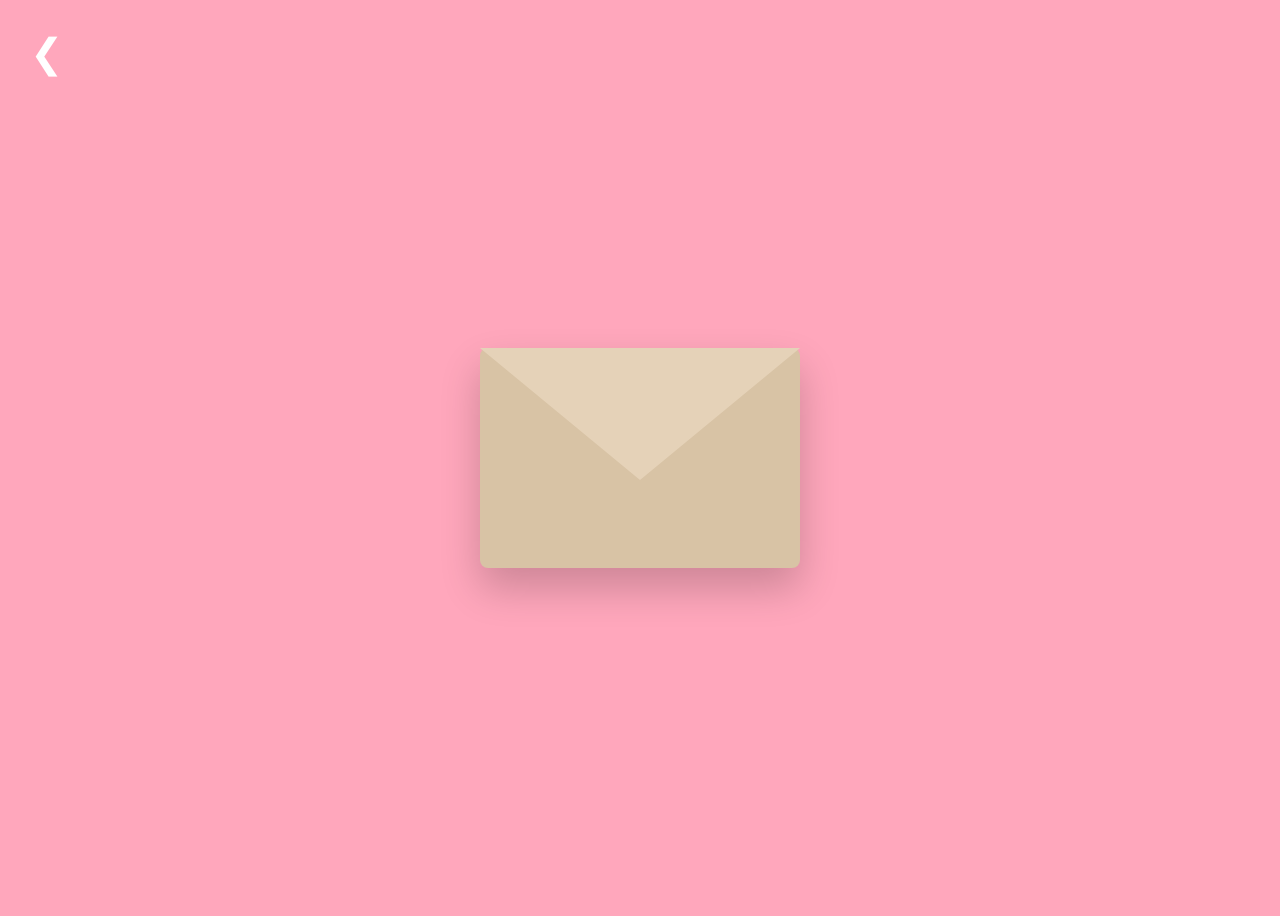
==== carta.html @ 77e08716 "primeiro commit" ====
<!doctype html>
<html lang="pt-BR">
  <head>
    <meta charset="UTF-8" />
    <title>Carta</title>

    <style>
      body {
        height: 100vh;
        display: flex;
        justify-content: center;
        align-items: center;
        background: #ffa7bc;
        font-family: "Montserrat", sans-serif;
        overflow: hidden;
      }

      .back {
        position: fixed;
        top: 30px;
        left: 30px;
        font-size: 40px;
        color: white;
        text-decoration: none;
        cursor: pointer;
      }

      .back:hover {
        transform: scale(1.1);
      }

      .envelope {
        position: relative;
        width: 320px;
        height: 220px;
        cursor: pointer;

        display: flex;
        justify-content: center;
        align-items: center;

        animation: dance 2s ease-in-out infinite;
      }

      @keyframes dance {
        0% {
          transform: rotate(0) scale(0.9);
        }
        25% {
          transform: rotate(5deg) scale(1);
        }
        50% {
          transform: rotate(-5deg) scale(1.05);
        }
        75% {
          transform: rotate(3deg) scale(1);
        }
        100% {
          transform: rotate(0) scale(1);
        }
      }

      .base {
        position: absolute;
        width: 100%;
        height: 100%;
        background: #d8c3a5;
        border-radius: 8px;
        box-shadow: 0 20px 40px rgba(0, 0, 0, 0.2);
      }

      .top {
        position: absolute;
        width: 100%;
        height: 100%;
        background: #e5d2b8;
        clip-path: polygon(0 0, 50% 60%, 100% 0);
        transform-origin: top;
        transition: 0.8s;
        backface-visibility: hidden;
        z-index: 2;
      }

      .letter {
        position: absolute;
        width: 85%;
        height: 170px;
        background: #fffaf3;
        left: 50%;
        transform: translateX(-50%) translateY(80px);

        opacity: 0;

        padding: 20px;
        border-radius: 10px;
        box-shadow: 0 10px 25px rgba(0, 0, 0, 0.15);
        transition: 0.8s;
        z-index: 1;
      }

      .letter h3 {
        margin-bottom: 10px;
        color: #5c4b3b;
      }

      .letter p {
        font-size: 14px;
        color: #6b5a4a;
      }

      .open .top {
        transform: rotateX(180deg);
      }

      .open .letter {
        transform: translateX(-50%) translateY(-60px);
        opacity: 1;
      }

      @media (max-width: 768px) {
        body {
          padding: 20px;
        }

        .envelope {
          transform: scale(0.8);
        }

        .letter {
          height: auto;
          min-height: 170px;
          font-size: 13px;
        }
      }
    </style>
  </head>

  <body>
    <a href="index.html" class="back">❮</a>

    <div class="envelope" id="env">
      <div class="base"></div>
      <div class="top"></div>

      <div class="letter">
        <h3>Pra você</h3>
        <p>
          Eu fiz isso aqui com carinho só pra você. Pode não ser perfeito, mas é
          bem sincero.
        </p>
      </div>
    </div>

    <script>
      const env = document.getElementById("env");

      let liberado = false;

      setTimeout(() => {
        liberado = true;
      }, 2000);

      env.addEventListener("click", () => {
        if (!liberado) return;

        env.classList.toggle("open");
      });
    </script>
  </body>
</html>
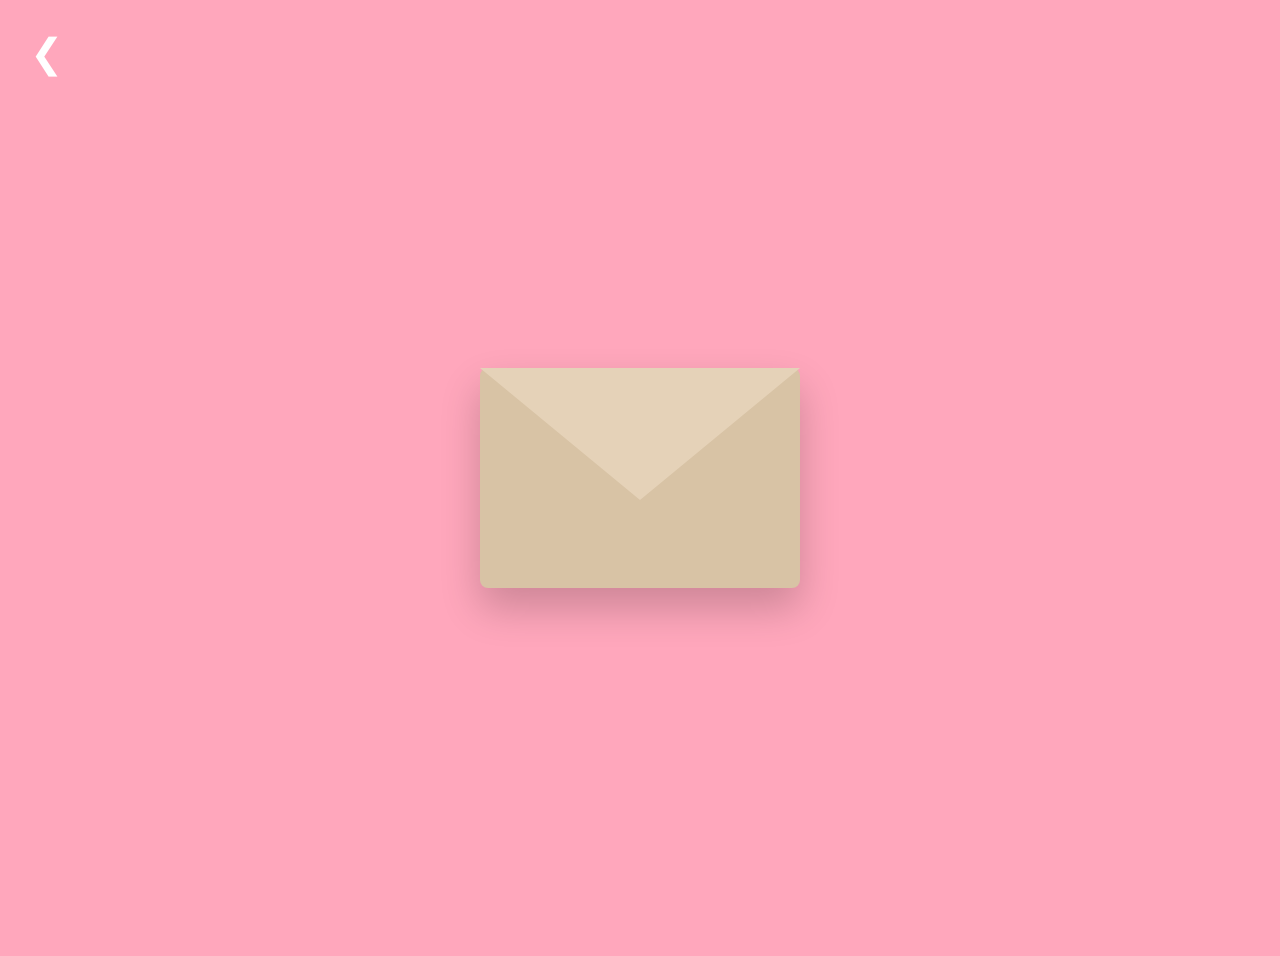
==== commit 80fb0eb9: "atualiza carta e imagens" ====
--- a/carta.html
+++ b/carta.html
@@ -6,13 +6,14 @@
 
     <style>
       body {
-        height: 100vh;
+        min-height: 100vh;
         display: flex;
         justify-content: center;
         align-items: center;
         background: #ffa7bc;
         font-family: "Montserrat", sans-serif;
-        overflow: hidden;
+        overflow-x: hidden;
+        padding: 20px;
       }
 
       .back {
@@ -23,6 +24,7 @@
         color: white;
         text-decoration: none;
         cursor: pointer;
+        z-index: 10;
       }
 
       .back:hover {
@@ -41,20 +43,26 @@
 
         animation: dance 2s ease-in-out infinite;
       }
-
-      @keyframes dance {
+      .open.envelope {
+        animation: none;
+      }
+       @keyframes dance {
         0% {
           transform: rotate(0) scale(0.9);
         }
+
         25% {
           transform: rotate(5deg) scale(1);
         }
+
         50% {
           transform: rotate(-5deg) scale(1.05);
         }
+
         75% {
           transform: rotate(3deg) scale(1);
         }
+
         100% {
           transform: rotate(0) scale(1);
         }
@@ -84,8 +92,12 @@
       .letter {
         position: absolute;
         width: 85%;
-        height: 170px;
+        max-height: 400px;
+
+        overflow-y: auto;
+
         background: #fffaf3;
+
         left: 50%;
         transform: translateX(-50%) translateY(80px);
 
@@ -93,7 +105,9 @@
 
         padding: 20px;
         border-radius: 10px;
+
         box-shadow: 0 10px 25px rgba(0, 0, 0, 0.15);
+
         transition: 0.8s;
         z-index: 1;
       }
@@ -106,6 +120,7 @@
       .letter p {
         font-size: 14px;
         color: #6b5a4a;
+        line-height: 1.6;
       }
 
       .open .top {
@@ -113,23 +128,23 @@
       }
 
       .open .letter {
-        transform: translateX(-50%) translateY(-60px);
+        transform: translateX(-50%) translateY(-180px);
         opacity: 1;
       }
 
       @media (max-width: 768px) {
-        body {
-          padding: 20px;
-        }
-
         .envelope {
           transform: scale(0.8);
         }
 
         .letter {
-          height: auto;
-          min-height: 170px;
+          width: 95%;
+          max-height: 350px;
           font-size: 13px;
+        }
+
+        .open .letter {
+          transform: translateX(-50%) translateY(-220px);
         }
       }
     </style>
@@ -145,8 +160,18 @@
       <div class="letter">
         <h3>Pra você</h3>
         <p>
-          Eu fiz isso aqui com carinho só pra você. Pode não ser perfeito, mas é
-          bem sincero.
+          Quando eu era mais nova, lembro de ter lido um versículo muito famoso
+          na Bíblia, 1 Coríntios 13:4-7, que falava sobre o amor, e eu me lembro
+          bem de não ter compreendido, porque nunca senti esse tipo de amor, não
+          até te encontrar. Nosso amor consegue ser tudo o que aquela passagem
+          fala. Mesmo tendo minhas confusões internas sobre a existência de
+          Deus, sou extremamente grata a Ele por ter te colocado no meu caminho,
+          porque foi graças a você que eu pude sentir o que é sentir amor sem
+          ter que sentir dor. Senti que o amor pode ser sinônimo de paz, porque
+          é com você que eu sinto paz, leveza e a pureza de um amor genuíno.
+          Obrigada por ser o meu amor, me mostrar que posso, sim, ser amada de
+          verdade e por me ensinar diariamente sobre o amor. Obs.: a carta de
+          verdade é física!
         </p>
       </div>
     </div>
@@ -167,4 +192,4 @@
       });
     </script>
   </body>
-</html>+</html>
